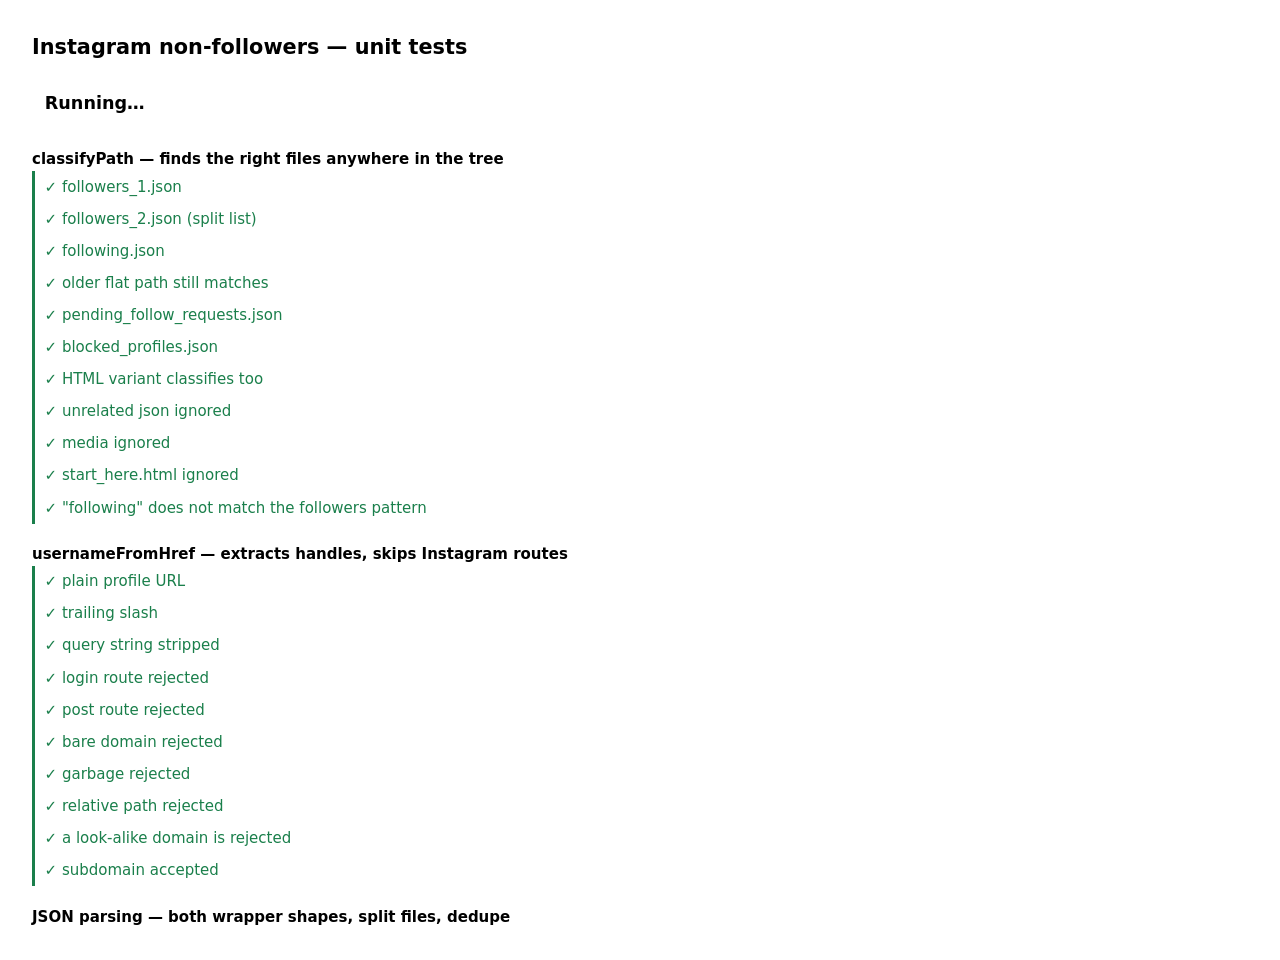
==== tests/parse.test.html @ b2c37bc3 "Add client-side Instagram non-followers checker A static, mobile-first site that tells you which acc" ====
<!doctype html>
<html lang="en">
<head>
<meta charset="utf-8">
<title>Tests — Instagram non-followers</title>
<link rel="icon" href="data:,">
<style>
  body { font: 15px/1.5 system-ui, sans-serif; margin: 2rem; max-width: 60rem; }
  h1 { font-size: 1.3rem; }
  .case { padding: .3rem .6rem; border-left: 3px solid transparent; }
  .pass { color: #1a7f4b; border-color: #1a7f4b; }
  .fail { color: #b3261e; border-color: #b3261e; background: #fdeceb; font-weight: 600; }
  .group { margin-top: 1.2rem; font-weight: 700; }
  #summary { font-size: 1.1rem; font-weight: 700; padding: .8rem; margin-bottom: 1rem; border-radius: 8px; }
  .ok { background: #e6f5ec; color: #1a7f4b; }
  .bad { background: #fdeceb; color: #b3261e; }
  pre { margin: .2rem 0 .2rem 1rem; font-size: .85em; color: #555; white-space: pre-wrap; }
</style>
</head>
<body>
<h1>Instagram non-followers — unit tests</h1>
<div id="summary">Running…</div>
<div id="results"></div>

<script type="module">
import { parseUpload, classifyPath, usernameFromHref } from '../assets/js/parse.js';
import { analyze, sortRecords, filterRecords, toCsv } from '../assets/js/analyze.js';

const results = document.getElementById('results');
let passed = 0;
let failed = 0;

function group(name) {
  const el = document.createElement('div');
  el.className = 'group';
  el.textContent = name;
  results.append(el);
}

function check(label, condition, detail) {
  const el = document.createElement('div');
  el.className = `case ${condition ? 'pass' : 'fail'}`;
  el.textContent = `${condition ? '✓' : '✗'} ${label}`;
  results.append(el);
  if (condition) {
    passed++;
  } else {
    failed++;
    if (detail !== undefined) {
      const pre = document.createElement('pre');
      pre.textContent = typeof detail === 'string' ? detail : JSON.stringify(detail, null, 2);
      results.append(pre);
    }
  }
}

function equal(label, actual, expected) {
  const a = JSON.stringify(actual);
  const b = JSON.stringify(expected);
  check(label, a === b, `expected ${b}\n     got ${a}`);
}

/** Load a fixture off disk and hand it back as a File, exactly as a picker would. */
async function fixture(path, name) {
  const response = await fetch(`fixtures/${path}`);
  if (!response.ok) throw new Error(`fixture missing: ${path}`);
  const blob = await response.blob();
  return new File([blob], name || path.split('/').pop());
}

const names = (records) => records.map((r) => r.username).sort();
const keys = (records) => records.map((r) => r.key).sort();

/* ============================================================ */
group('classifyPath — finds the right files anywhere in the tree');

equal('followers_1.json', classifyPath('connections/followers_and_following/followers_1.json'), 'followers');
equal('followers_2.json (split list)', classifyPath('followers_2.json'), 'followers');
equal('following.json', classifyPath('a/b/c/following.json'), 'following');
equal('older flat path still matches', classifyPath('followers_and_following/following.json'), 'following');
equal('pending_follow_requests.json', classifyPath('pending_follow_requests.json'), 'pending');
equal('blocked_profiles.json', classifyPath('blocked_profiles.json'), 'blocked');
equal('HTML variant classifies too', classifyPath('following.html'), 'following');
equal('unrelated json ignored', classifyPath('ads_information/advertisers.json'), null);
equal('media ignored', classifyPath('media/posts/photo_001.jpg'), null);
equal('start_here.html ignored', classifyPath('start_here.html'), null);
check('"following" does not match the followers pattern',
  classifyPath('following.json') === 'following' && classifyPath('followers.json') === 'followers');

/* ============================================================ */
group('usernameFromHref — extracts handles, skips Instagram routes');

equal('plain profile URL', usernameFromHref('https://www.instagram.com/alice'), 'alice');
equal('trailing slash', usernameFromHref('https://www.instagram.com/alice/'), 'alice');
equal('query string stripped', usernameFromHref('https://www.instagram.com/alice/?hl=en'), 'alice');
equal('login route rejected', usernameFromHref('https://www.instagram.com/accounts/login/'), null);
equal('post route rejected', usernameFromHref('https://www.instagram.com/p/abc123/'), null);
equal('bare domain rejected', usernameFromHref('https://www.instagram.com/'), null);
equal('garbage rejected', usernameFromHref('not a url at all'), null);
equal('relative path rejected', usernameFromHref('/alice'), null);
equal('a look-alike domain is rejected', usernameFromHref('https://instagram.com.evil.test/alice'), null);
equal('subdomain accepted', usernameFromHref('https://www.instagram.com/alice'), 'alice');

/* ============================================================ */
group('JSON parsing — both wrapper shapes, split files, dedupe');

const jsonFiles = await Promise.all([
  fixture('json/followers_1.json'),
  fixture('json/followers_2.json'),
  fixture('json/following.json'),
  fixture('json/pending_follow_requests.json'),
]);
const jsonParsed = await parseUpload(jsonFiles);

equal('followers merged across both files',
  names(jsonParsed.sets.followers), ['MIXEDCASE', 'alice', 'bob', 'mallory', 'zoe']);
equal('following read from relationships_following wrapper',
  jsonParsed.sets.following.length, 7);
equal('pending requests read from its own wrapper key',
  names(jsonParsed.sets.pending), ['pending_person']);
equal('format reported as json', [...jsonParsed.formats], ['json']);
equal('no errors', jsonParsed.errors, []);

const alice = jsonParsed.sets.followers.find((r) => r.username === 'alice');
check('timestamps converted from seconds to milliseconds',
  alice.timestamp === 1700000000 * 1000, alice.timestamp);
equal('profile URL rebuilt from the username', alice.href, 'https://www.instagram.com/alice/');

const xss = jsonParsed.sets.following.find((r) => r.username.includes('script'));
check('a markup-shaped username survives parsing as plain text',
  xss && xss.username === '<script>alert(1)<\/script>', xss);
check('...and its URL is percent-encoded, so no javascript: sneaks through',
  xss.href === 'https://www.instagram.com/%3Cscript%3Ealert(1)%3C%2Fscript%3E/', xss.href);

const unicode = jsonParsed.sets.following.find((r) => r.username.startsWith('ü'));
check('non-ASCII username preserved', unicode && unicode.username === 'ünïcode_user', unicode);

/* ============================================================ */
group('Analysis — the actual answer');

const analysis = analyze(jsonParsed.sets);

equal("doesn't follow back", names(analysis.notFollowingBack),
  ['<script>alert(1)<\/script>', 'charlie', 'dave', 'ünïcode_user']);
equal('fans', names(analysis.fans), ['mallory', 'zoe']);
equal('mutuals', names(analysis.mutuals), ['MixedCase', 'alice', 'bob']);
check('MixedCase matched MIXEDCASE — comparison is case-insensitive',
  analysis.mutuals.some((r) => r.key === 'mixedcase'));
check('...and that account is therefore NOT in the not-following-back list',
  !analysis.notFollowingBack.some((r) => r.key === 'mixedcase'));
equal('totals', analysis.totals, { followers: 5, following: 7 });

/* ============================================================ */
group('Sorting, filtering, CSV');

const sortedAz = sortRecords(analysis.mutuals, 'username');
equal('A–Z sort', names(sortedAz), names(analysis.mutuals));
check('newest-first puts the largest timestamp first', (() => {
  const sorted = sortRecords(jsonParsed.sets.following, 'newest');
  return sorted[0].timestamp >= sorted[sorted.length - 1].timestamp;
})());
equal('filter is case-insensitive substring',
  names(filterRecords(jsonParsed.sets.followers, 'AL')), ['alice', 'mallory']);
equal('filter narrows correctly',
  names(filterRecords(jsonParsed.sets.followers, 'ALI')), ['alice']);
equal('empty filter returns everything',
  filterRecords(jsonParsed.sets.followers, '   ').length, 5);

const csv = toCsv([{ username: 'a"b', href: 'https://x/', timestamp: null, dateText: 'Mar 1, 2024' }]);
check('CSV escapes embedded quotes by doubling them', csv.includes('"a""b"'), csv);
check('CSV has a header row', csv.startsWith('username,profile_url,followed_on'), csv);

/* ============================================================ */
group('HTML export — fully supported, dates degrade gracefully');

const htmlParsed = await parseUpload(await Promise.all([
  fixture('html/followers_1.html'),
  fixture('html/following.html'),
]));

equal('followers extracted from HTML',
  names(htmlParsed.sets.followers), ['MIXEDCASE', 'alice', 'bob', 'mallory', 'zoe']);
equal('following extracted from HTML', htmlParsed.sets.following.length, 7);
equal('format reported as html', [...htmlParsed.formats], ['html']);
check('navigation links are not mistaken for accounts',
  !names(htmlParsed.sets.followers).includes('Instagram'), names(htmlParsed.sets.followers));
check('the login link is not mistaken for an account',
  !htmlParsed.sets.followers.some((r) => r.key === 'accounts'));

const htmlAlice = htmlParsed.sets.followers.find((r) => r.username === 'alice');
check('HTML records carry no fabricated timestamp', htmlAlice.timestamp === null, htmlAlice);
check('...but do keep the human-readable date string',
  typeof htmlAlice.dateText === 'string' && /2024/.test(htmlAlice.dateText), htmlAlice.dateText);

const htmlAnalysis = analyze(htmlParsed.sets);
equal('HTML gives the identical answer to JSON',
  names(htmlAnalysis.notFollowingBack), names(analysis.notFollowingBack));

/* ============================================================ */
group('ZIP archives');

const smallZip = await parseUpload([await fixture('export-small.zip')]);
equal('small export: followers', names(smallZip.sets.followers).length, 5);
equal('small export: following', smallZip.sets.following.length, 7);
equal('small export: no errors', smallZip.errors, []);
equal('small export gives the same answer',
  names(analyze(smallZip.sets).notFollowingBack), names(analysis.notFollowingBack));

const fullZip = await parseUpload([await fixture('export-full.zip')]);
equal('full export: still finds the right files among 140+ others',
  names(analyze(fullZip.sets).notFollowingBack), names(analysis.notFollowingBack));
equal('full export: only the 4 relevant entries were read', fullZip.filesScanned, 4);
equal('full export: no errors from the media files', fullZip.errors, []);

const htmlZip = await parseUpload([await fixture('export-html.zip')]);
equal('html export archive works too',
  names(analyze(htmlZip.sets).notFollowingBack), names(analysis.notFollowingBack));

const broken = await parseUpload([await fixture('not-a-zip.zip')]);
check('a corrupt ZIP produces a readable error, not a crash',
  broken.errors.length === 1 && /valid ZIP/i.test(broken.errors[0]), broken.errors);
equal('...and yields no accounts', broken.sets.followers.length, 0);

/* ============================================================ */
group('Edge cases');

const emptyFollowers = await parseUpload(await Promise.all([
  fixture('edge/followers_1.json', 'followers_1.json'),
  fixture('edge/following.json', 'following.json'),
]));
const emptyAnalysis = analyze(emptyFollowers.sets);
equal('an account with zero followers: everyone is a non-follower',
  names(emptyAnalysis.notFollowingBack), ['solo']);
equal('...and there are no mutuals', emptyAnalysis.mutuals.length, 0);
check('...and the empty file is reported as a warning',
  emptyFollowers.warnings.some((w) => /followers_1/.test(w)), emptyFollowers.warnings);

const renamed = await parseUpload([
  await fixture('edge/renamed_following.json', 'following.json'),
]);
equal('an unknown relationships_* wrapper key still parses',
  names(renamed.sets.following), ['renamed_ok']);

const nothing = await parseUpload([]);
equal('no files at all is handled', nothing.sets.followers.length, 0);

const irrelevant = await parseUpload([
  new File(['{}'], 'personal_information.json'),
  new File(['binary'], 'photo.jpg'),
]);
equal('irrelevant files are silently ignored', irrelevant.matchedFiles, []);

/* ============================================================ */
const summary = document.getElementById('summary');
summary.className = failed === 0 ? 'ok' : 'bad';
summary.textContent = failed === 0
  ? `All ${passed} tests passed.`
  : `${failed} failed, ${passed} passed.`;

window.__testResults = { passed, failed };
</script>
</body>
</html>
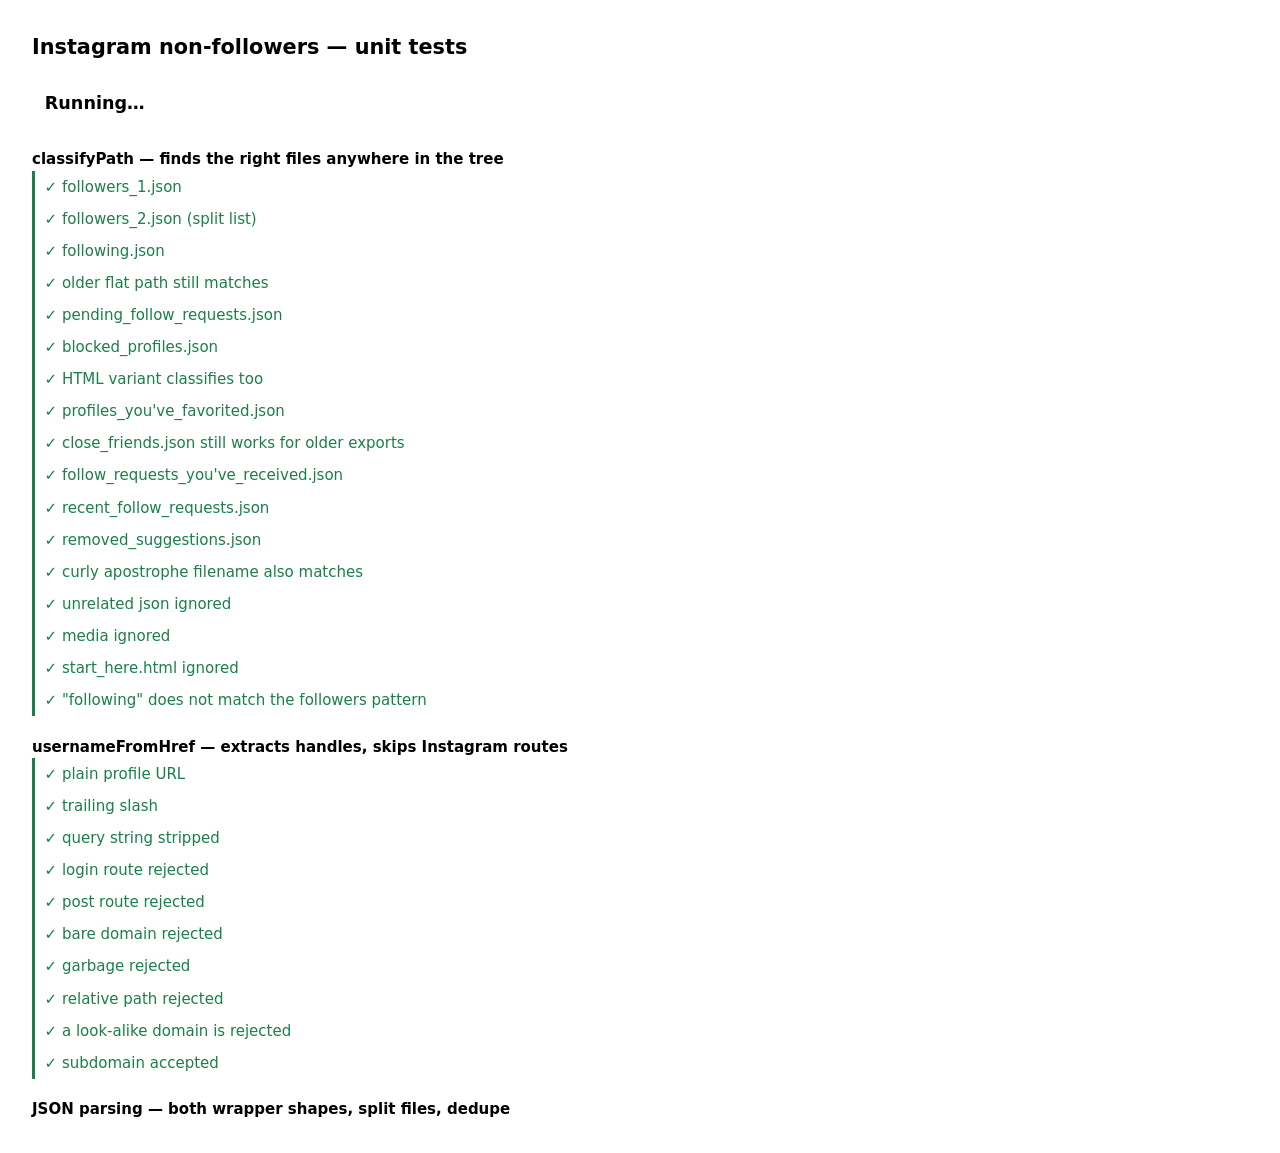
==== commit eac8e2c7: "Parse the shapes Instagram actually uses, not the one that was assumed Tested against a real export " ====
--- a/tests/parse.test.html
+++ b/tests/parse.test.html
@@ -81,6 +81,14 @@
 equal('pending_follow_requests.json', classifyPath('pending_follow_requests.json'), 'pending');
 equal('blocked_profiles.json', classifyPath('blocked_profiles.json'), 'blocked');
 equal('HTML variant classifies too', classifyPath('following.html'), 'following');
+equal("profiles_you've_favorited.json", classifyPath("profiles_you've_favorited.json"), 'favorited');
+equal('close_friends.json still works for older exports', classifyPath('close_friends.json'), 'favorited');
+equal("follow_requests_you've_received.json",
+  classifyPath("connections/followers_and_following/follow_requests_you've_received.json"), 'receivedRequests');
+equal('recent_follow_requests.json', classifyPath('recent_follow_requests.json'), 'recentRequests');
+equal('removed_suggestions.json', classifyPath('removed_suggestions.json'), 'removedSuggestions');
+equal('curly apostrophe filename also matches',
+  classifyPath('profiles_you\u2019ve_favorited.json'), 'favorited');
 equal('unrelated json ignored', classifyPath('ads_information/advertisers.json'), null);
 equal('media ignored', classifyPath('media/posts/photo_001.jpg'), null);
 equal('start_here.html ignored', classifyPath('start_here.html'), null);
@@ -116,8 +124,8 @@
   names(jsonParsed.sets.followers), ['MIXEDCASE', 'alice', 'bob', 'mallory', 'zoe']);
 equal('following read from relationships_following wrapper',
   jsonParsed.sets.following.length, 7);
-equal('pending requests read from its own wrapper key',
-  names(jsonParsed.sets.pending), ['pending_person']);
+equal('pending requests read from the label_values shape',
+  names(jsonParsed.sets.pending), ['requested_one', 'requested_two']);
 equal('format reported as json', [...jsonParsed.formats], ['json']);
 equal('no errors', jsonParsed.errors, []);
 
@@ -134,6 +142,58 @@
 
 const unicode = jsonParsed.sets.following.find((r) => r.username.startsWith('ü'));
 check('non-ASCII username preserved', unicode && unicode.username === 'ünïcode_user', unicode);
+
+/* ============================================================ */
+group('following.json — the real shape (regression: issue found on live data)');
+
+// following.json does not look like followers_1.json. It has no `value` key,
+// puts the username in `title`, and links via `/_u/<username>`. Reading the
+// href before the title yields "_u" for every entry, which deduplicates a
+// whole following list down to a single account. That shipped, and produced
+// wildly wrong counts on a real export.
+equal('/_u/ redirect href resolves to the real username',
+  usernameFromHref('https://www.instagram.com/_u/alice'), 'alice');
+equal('/_u/ with nothing after it is rejected',
+  usernameFromHref('https://www.instagram.com/_u/'), null);
+equal('"_u" can never surface as a username',
+  usernameFromHref('https://www.instagram.com/_u'), null);
+
+const followingNames = names(jsonParsed.sets.following);
+check('every following entry is a DISTINCT account, not all "_u"',
+  followingNames.length === 7 && new Set(followingNames).size === 7,
+  followingNames);
+check('...and none of them is "_u"',
+  !jsonParsed.sets.following.some((r) => r.key === '_u'), followingNames);
+check('title wins over a /_u/ href when there is no value field',
+  jsonParsed.sets.following.some((r) => r.username === 'charlie'), followingNames);
+
+/* ============================================================ */
+group('label_values shape — no string_list_data at all');
+
+const pendingOne = jsonParsed.sets.pending.find((r) => r.username === 'requested_one');
+check('username read from the "Username" label', Boolean(pendingOne), jsonParsed.sets.pending);
+equal('display name read from the "Name" label', pendingOne.displayName, 'Jordan Lee');
+check('timestamp carried across', pendingOne.timestamp > 0, pendingOne.timestamp);
+
+const mangled = jsonParsed.sets.pending.find((r) => r.username === 'requested_two');
+equal('double-encoded display name is repaired', mangled.displayName, 'Renée');
+
+const blocked = await parseUpload([
+  await fixture('json/blocked_profiles.json', 'blocked_profiles.json'),
+]);
+equal('a single record at the ROOT is read, not its empty media array',
+  names(blocked.sets.blocked), ['blocked_person']);
+
+const favorited = await parseUpload([
+  await fixture("json/profiles_you've_favorited.json", "profiles_you've_favorited.json"),
+]);
+equal('profiles_you\'ve_favorited replaces the old close_friends file',
+  names(favorited.sets.favorited), ['fave_one']);
+
+const received = await parseUpload([
+  await fixture("json/follow_requests_you've_received.json", "follow_requests_you've_received.json"),
+]);
+equal('follow requests received are recognised', names(received.sets.receivedRequests), ['asked_me']);
 
 /* ============================================================ */
 group('Analysis — the actual answer');
@@ -209,7 +269,7 @@
 const fullZip = await parseUpload([await fixture('export-full.zip')]);
 equal('full export: still finds the right files among 140+ others',
   names(analyze(fullZip.sets).notFollowingBack), names(analysis.notFollowingBack));
-equal('full export: only the 4 relevant entries were read', fullZip.filesScanned, 4);
+equal('full export: only the relevant entries were read', fullZip.filesScanned, 3);
 equal('full export: no errors from the media files', fullZip.errors, []);
 
 const htmlZip = await parseUpload([await fixture('export-html.zip')]);
